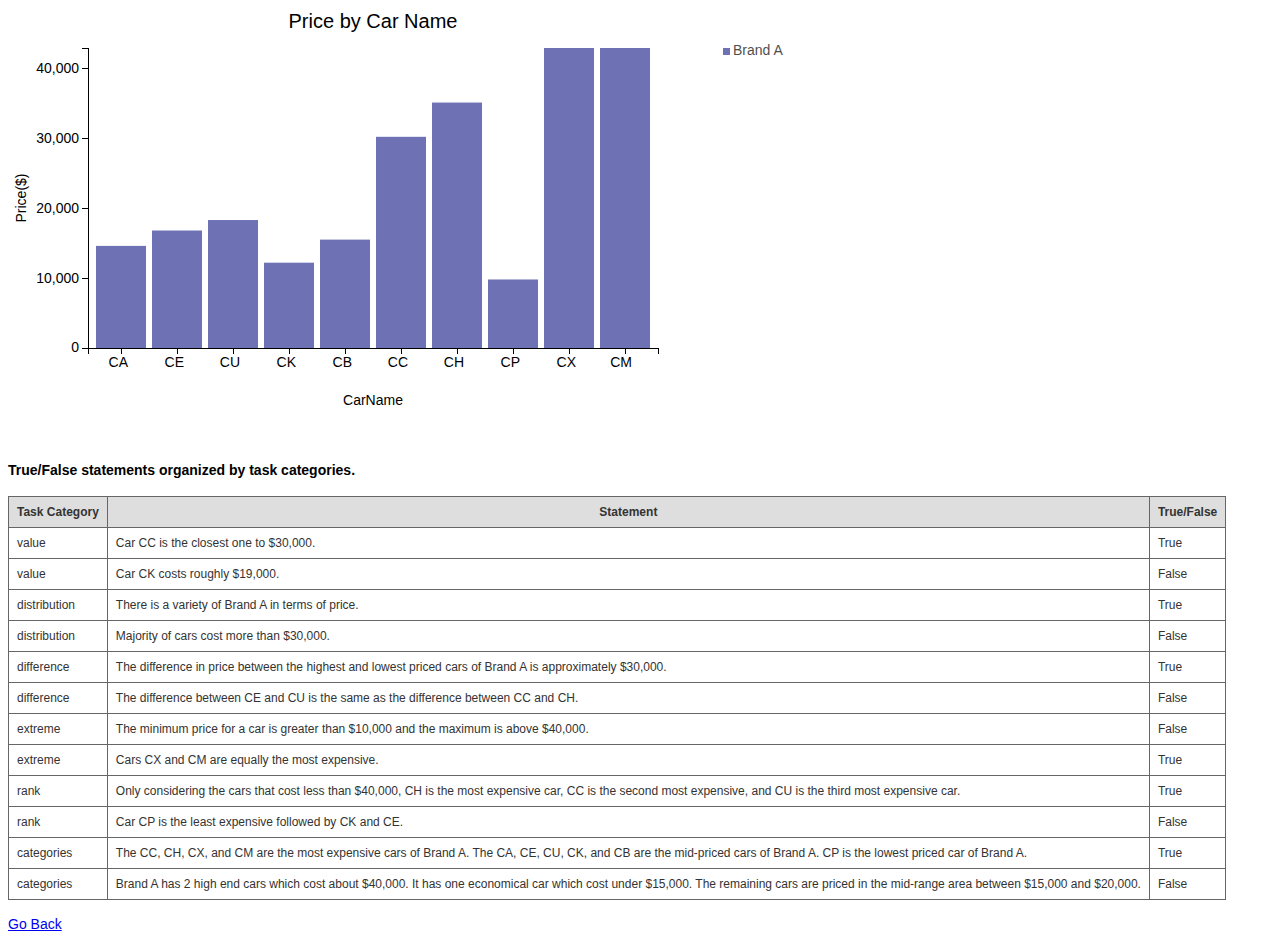
==== bar.html @ 043f253f "visint files" ====
<!DOCTYPE html>
<html>
  <head>
    <meta http-equiv="Content-type" content="text/html; charset=utf-8">
    <title>Bar Graph</title>
    <link rel="stylesheet" href="css/style.css">
    <script type="text/javascript" src="d3.v3/d3.v3.js"></script>
    <script type="text/javascript" src="js/jquery-2.0.2.js"></script>
  </head>
  <body>
    <div id = "visualization"></div>
    <script type="text/javascript" src="js/config.js"> </script>
    <script type="text/javascript" src="bar.js"></script>
		<br/>
		<br/>

		<h4>True/False statements organized by task categories.</h4>

    <table class="gridtable">
		<tr>
		  <th>Task Category</th>
		  <th>Statement</th>
		  <th>True/False</th>
		</tr>
		<tr>
		  <td>value</td>
		  <td>Car CC is the closest one to $30,000.</td>
		  <td>True</td>
		</tr>
		<tr>
		  <td>value</td>
		  <td>Car CK costs roughly $19,000.</td>
		  <td>False</td>
		</tr>
		<tr>
		  <td>distribution</td>
		  <td>There is a variety of Brand A in terms of price.</td>
		  <td>True</td>
		</tr>
		<tr>
		  <td>distribution</td>
		  <td>Majority of cars cost more than $30,000.</td>
		  <td>False</td>
		</tr>
		<tr>
		  <td>difference</td>
		  <td>The difference in price between the highest and lowest priced cars of Brand A is approximately $30,000.</td>
		  <td>True</td>
		</tr>
		<tr>
		  <td>difference</td>
		  <td>The difference between CE and CU is the same as the difference between CC and CH.</td>
		  <td>False</td>
		</tr>
		<tr>
		  <td>extreme</td>
		  <td>The minimum price for a car is greater than $10,000 and the maximum is above $40,000.</td>
		  <td>False</td>
		</tr>
		<tr>
		  <td>extreme</td>
		  <td>Cars CX and CM are equally the most expensive.</td>
		  <td>True</td>
		</tr>
		<tr>
		  <td>rank</td>
		  <td>Only considering the cars that cost less than $40,000, CH is the most expensive car, CC is the second most expensive, and CU is the third most expensive car.</td>
		  <td>True</td>
		</tr>
		<tr>
		  <td>rank</td>
		  <td>Car CP is the least expensive followed by CK and CE. </td>
		  <td>False</td>
		</tr>
		<tr>
		  <td>categories</td>
		  <td>The CC, CH, CX, and CM are the most expensive cars of Brand A. The CA, CE, CU, CK, and CB are the mid-priced cars of Brand A. CP is the lowest priced car of Brand A.</td>
		  <td>True</td>
		</tr>
		<tr>
		  <td>categories</td>
		  <td>Brand A has 2 high end cars which cost about $40,000. It has one economical car which cost under $15,000. The remaining cars are priced in the mid-range area between $15,000 and $20,000.</td>
		  <td>False</td>
		</tr>
		</table>
		<br/>
		<a href = "index.html">Go Back</a>
  </body>
</html>
---- css/style.css ----
body {
	font-family: sans-serif;
	font-size: 14px;
}

/* bar.html */
.axis path,
.axis line {
  fill: none;
  stroke: #000;
  shape-rendering: crispEdges;
  stroke-width: 1px;
}

.bar {
  /*fill: steelblue;*/
}

/* multiple bar */
#barLabel {
  position:absolute;
  color:black;
  text-align: center;
}

/* treemap.html */

form {
  position: absolute;
  right: 10px;
  top: 10px;
}

.node {
  border: solid 1px white;
  /*font: 10px sans-serif;*/
  line-height: 12px;
  overflow: hidden;
  position: absolute;
  text-indent: 2px;
}

#tooltip {
  border: 2px solid white;
  position:absolute;display:block;
  z-index:10000;
  background-color:rgba(255,255,255,0.9);
  margin:auto;
  padding:3px 5px 3px 5px;
  color:black;
  /*font-size:12px;font-family:sans-serif;*/
  border-radius: 5px;
  vertical-align: middle;
  text-align: center;
  min-width:50px;
  overflow:auto;
  cursor: pointer;
}
td, th {
    padding: 5px 20px;
    border: 1px black solid;
    
}

th {
    font-weight: bold;

}
.hoveringeffect{
  cursor: pointer;
}
/* color will follow  d3.scale.category10() */

table.gridtable {
	font-family: verdana,arial,sans-serif;
	font-size:12px;
	color:#333333;
	border-width: 1px;
	border-color: #666666;
	border-collapse: collapse;
}
table.gridtable th {
	border-width: 1px;
	padding: 8px;
	border-style: solid;
	border-color: #666666;
	background-color: #dedede;
}
table.gridtable td {
	border-width: 1px;
	padding: 8px;
	border-style: solid;
	border-color: #666666;
	background-color: #ffffff;
}
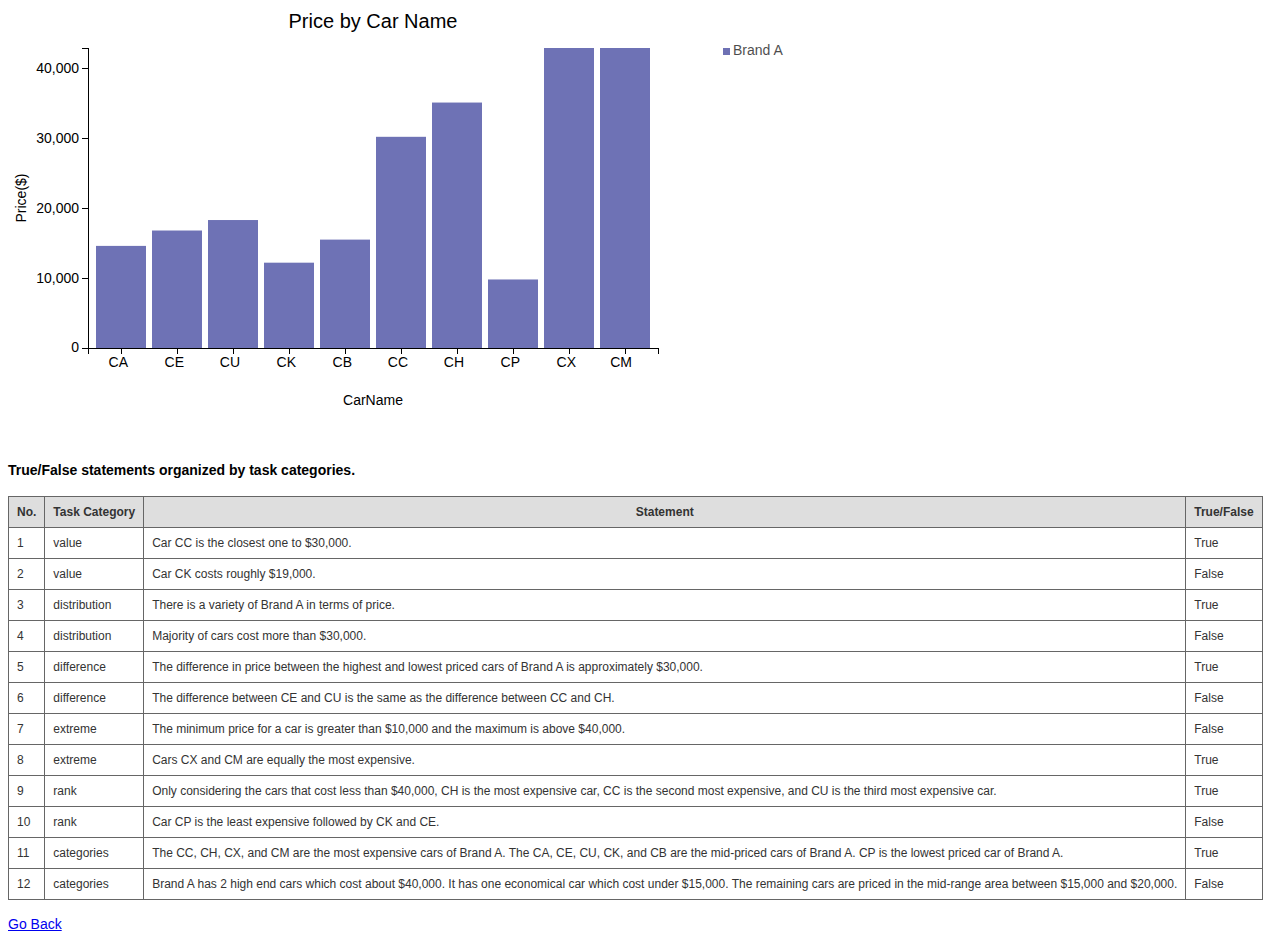
==== commit 1715dfec: "Update bar.html" ====
--- a/bar.html
+++ b/bar.html
@@ -18,66 +18,79 @@
 
     <table class="gridtable">
 		<tr>
+		  <th>No.</th>
 		  <th>Task Category</th>
 		  <th>Statement</th>
 		  <th>True/False</th>
 		</tr>
 		<tr>
+		  <td>1</td>
 		  <td>value</td>
 		  <td>Car CC is the closest one to $30,000.</td>
 		  <td>True</td>
 		</tr>
 		<tr>
+		  <td>2</td>
 		  <td>value</td>
 		  <td>Car CK costs roughly $19,000.</td>
 		  <td>False</td>
 		</tr>
 		<tr>
+		  <td>3</td>
 		  <td>distribution</td>
 		  <td>There is a variety of Brand A in terms of price.</td>
 		  <td>True</td>
 		</tr>
 		<tr>
+		  <td>4</td>
 		  <td>distribution</td>
 		  <td>Majority of cars cost more than $30,000.</td>
 		  <td>False</td>
 		</tr>
 		<tr>
+		  <td>5</td>
 		  <td>difference</td>
 		  <td>The difference in price between the highest and lowest priced cars of Brand A is approximately $30,000.</td>
 		  <td>True</td>
 		</tr>
 		<tr>
+		  <td>6</td>
 		  <td>difference</td>
 		  <td>The difference between CE and CU is the same as the difference between CC and CH.</td>
 		  <td>False</td>
 		</tr>
 		<tr>
+		  <td>7</td>
 		  <td>extreme</td>
 		  <td>The minimum price for a car is greater than $10,000 and the maximum is above $40,000.</td>
 		  <td>False</td>
 		</tr>
 		<tr>
+		  <td>8</td>
 		  <td>extreme</td>
 		  <td>Cars CX and CM are equally the most expensive.</td>
 		  <td>True</td>
 		</tr>
 		<tr>
+		  <td>9</td>
 		  <td>rank</td>
 		  <td>Only considering the cars that cost less than $40,000, CH is the most expensive car, CC is the second most expensive, and CU is the third most expensive car.</td>
 		  <td>True</td>
 		</tr>
 		<tr>
+		  <td>10</td>
 		  <td>rank</td>
 		  <td>Car CP is the least expensive followed by CK and CE. </td>
 		  <td>False</td>
 		</tr>
 		<tr>
+		  <td>11</td>
 		  <td>categories</td>
 		  <td>The CC, CH, CX, and CM are the most expensive cars of Brand A. The CA, CE, CU, CK, and CB are the mid-priced cars of Brand A. CP is the lowest priced car of Brand A.</td>
 		  <td>True</td>
 		</tr>
 		<tr>
+		  <td>12</td>
 		  <td>categories</td>
 		  <td>Brand A has 2 high end cars which cost about $40,000. It has one economical car which cost under $15,000. The remaining cars are priced in the mid-range area between $15,000 and $20,000.</td>
 		  <td>False</td>
@@ -86,4 +99,4 @@
 		<br/>
 		<a href = "index.html">Go Back</a>
   </body>
-</html>+</html>
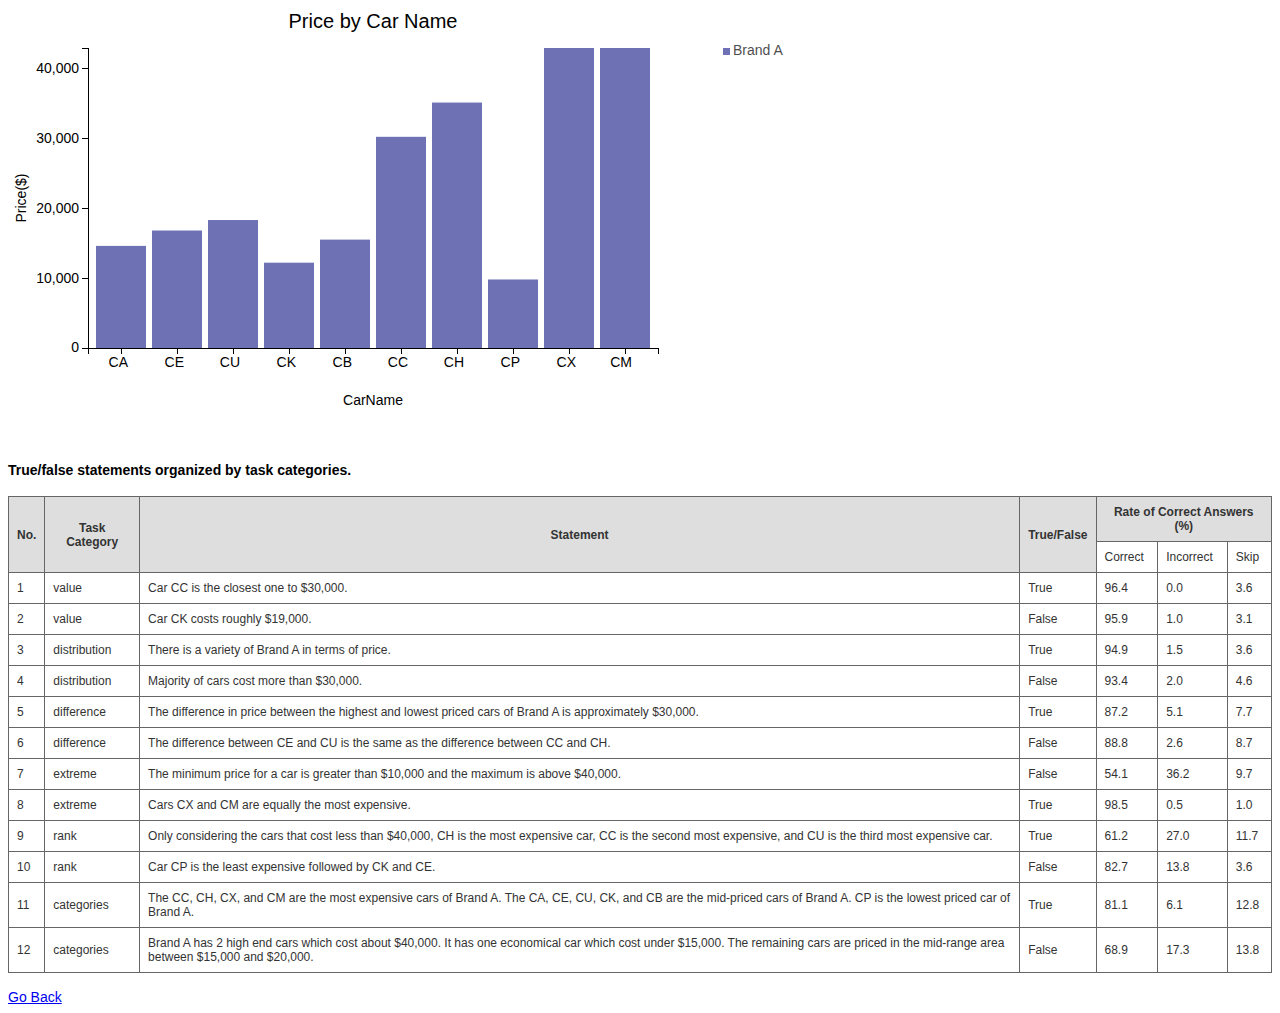
==== commit 039ac98d: "Update bar.html" ====
--- a/bar.html
+++ b/bar.html
@@ -14,89 +14,146 @@
 		<br/>
 		<br/>
 
-		<h4>True/False statements organized by task categories.</h4>
+		<h4>True/false statements organized by task categories.</h4>
 
-    <table class="gridtable">
+  <table class="gridtable">
 		<tr>
-		  <th>No.</th>
-		  <th>Task Category</th>
-		  <th>Statement</th>
-		  <th>True/False</th>
+		  <th rowspan = "2">No.</th>
+		  <th rowspan = "2">Task Category</th>
+		  <th rowspan = "2">Statement</th>
+		  <th rowspan = "2">True/False</th>
+			<th colspan="3">Rate of Correct Answers (%)</th>
 		</tr>
+
+		<tr>
+		  <td>Correct</td>
+		  <td>Incorrect</td>
+		  <td>Skip</td>
+		</tr>
+
 		<tr>
 		  <td>1</td>
 		  <td>value</td>
 		  <td>Car CC is the closest one to $30,000.</td>
 		  <td>True</td>
+		  <td>96.4</td>
+		  <td>0.0</td>
+		  <td>3.6</td>
 		</tr>
+
 		<tr>
 		  <td>2</td>
 		  <td>value</td>
 		  <td>Car CK costs roughly $19,000.</td>
 		  <td>False</td>
+		  <td>95.9</td>
+		  <td>1.0</td>
+		  <td>3.1</td>
 		</tr>
+
 		<tr>
 		  <td>3</td>
 		  <td>distribution</td>
 		  <td>There is a variety of Brand A in terms of price.</td>
 		  <td>True</td>
+		  <td>94.9</td>
+		  <td>1.5</td>
+		  <td>3.6</td>
 		</tr>
+
 		<tr>
 		  <td>4</td>
 		  <td>distribution</td>
 		  <td>Majority of cars cost more than $30,000.</td>
 		  <td>False</td>
+		  <td>93.4</td>
+		  <td>2.0</td>
+		  <td>4.6</td>
 		</tr>
+
 		<tr>
 		  <td>5</td>
 		  <td>difference</td>
 		  <td>The difference in price between the highest and lowest priced cars of Brand A is approximately $30,000.</td>
 		  <td>True</td>
+		  <td>87.2</td>
+		  <td>5.1</td>
+		  <td>7.7</td>
 		</tr>
+
 		<tr>
 		  <td>6</td>
 		  <td>difference</td>
 		  <td>The difference between CE and CU is the same as the difference between CC and CH.</td>
 		  <td>False</td>
+		  <td>88.8</td>
+		  <td>2.6</td>
+		  <td>8.7</td>
 		</tr>
+
 		<tr>
 		  <td>7</td>
 		  <td>extreme</td>
 		  <td>The minimum price for a car is greater than $10,000 and the maximum is above $40,000.</td>
 		  <td>False</td>
+		  <td>54.1</td>
+		  <td>36.2</td>
+		  <td>9.7</td>
 		</tr>
+
 		<tr>
 		  <td>8</td>
 		  <td>extreme</td>
 		  <td>Cars CX and CM are equally the most expensive.</td>
 		  <td>True</td>
+			<td>98.5</td>
+		  <td>0.5</td>
+		  <td>1.0</td>
 		</tr>
+
 		<tr>
 		  <td>9</td>
 		  <td>rank</td>
 		  <td>Only considering the cars that cost less than $40,000, CH is the most expensive car, CC is the second most expensive, and CU is the third most expensive car.</td>
 		  <td>True</td>
+		  <td>61.2</td>
+		  <td>27.0</td>
+		  <td>11.7</td>
 		</tr>
+
 		<tr>
 		  <td>10</td>
 		  <td>rank</td>
 		  <td>Car CP is the least expensive followed by CK and CE. </td>
 		  <td>False</td>
+		  <td>82.7</td>
+		  <td>13.8</td>
+		  <td>3.6</td>
 		</tr>
+
 		<tr>
 		  <td>11</td>
 		  <td>categories</td>
 		  <td>The CC, CH, CX, and CM are the most expensive cars of Brand A. The CA, CE, CU, CK, and CB are the mid-priced cars of Brand A. CP is the lowest priced car of Brand A.</td>
 		  <td>True</td>
+		  <td>81.1</td>
+		  <td>6.1</td>
+		  <td>12.8</td>
 		</tr>
+
 		<tr>
 		  <td>12</td>
 		  <td>categories</td>
 		  <td>Brand A has 2 high end cars which cost about $40,000. It has one economical car which cost under $15,000. The remaining cars are priced in the mid-range area between $15,000 and $20,000.</td>
 		  <td>False</td>
+		  <td>68.9</td>
+		  <td>17.3</td>
+		  <td>13.8</td>
 		</tr>
-		</table>
-		<br/>
-		<a href = "index.html">Go Back</a>
-  </body>
+
+	</table>
+	<br/>
+	<a href = "index.html">Go Back</a>
+
+</body>
 </html>
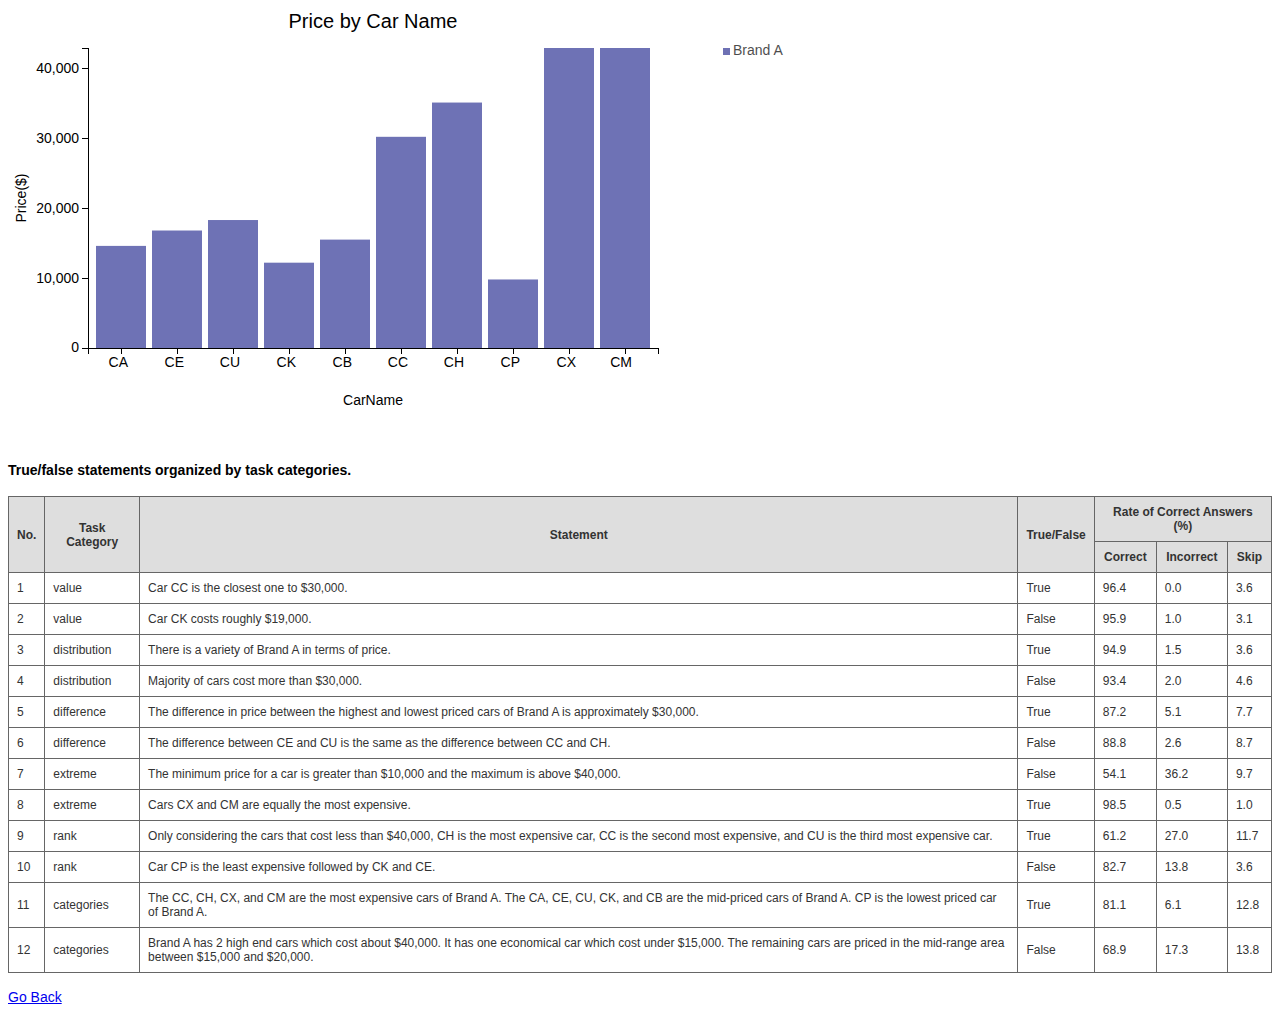
==== commit acc2b57e: "Update bar.html" ====
--- a/bar.html
+++ b/bar.html
@@ -22,13 +22,13 @@
 		  <th rowspan = "2">Task Category</th>
 		  <th rowspan = "2">Statement</th>
 		  <th rowspan = "2">True/False</th>
-			<th colspan="3">Rate of Correct Answers (%)</th>
+			<th colspan= "3">Rate of Correct Answers (%)</th>
 		</tr>
 
 		<tr>
-		  <td>Correct</td>
-		  <td>Incorrect</td>
-		  <td>Skip</td>
+		  <th>Correct</th>
+		  <th>Incorrect</th>
+		  <th>Skip</th>
 		</tr>
 
 		<tr>
